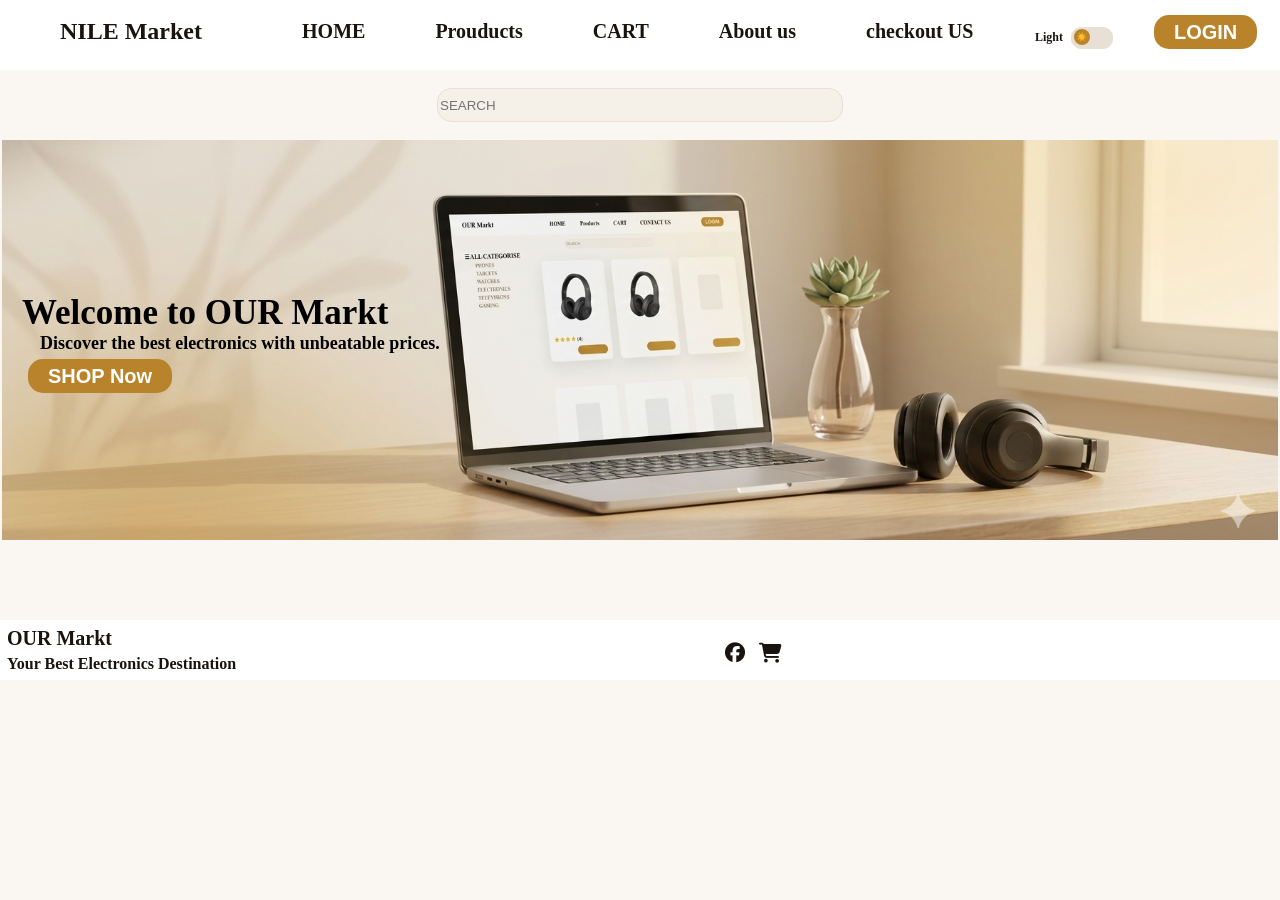
==== index.html @ 3ae1902d "Add files via upload" ====
<!DOCTYPE html>
<html lang="en" data-theme="light">
<head>
    <meta charset="UTF-8">
    <meta name="viewport" content="width=device-width, initial-scale=1.0">
    <title>HOME</title> 
    <link rel="stylesheet" href="global.css"/>
    <link rel="stylesheet" href="style.css"/>
    <link
      href="https://fonts.googleapis.com/css2?family=Playfair+Display:wght@700&family=DM+Sans:wght@400;500;600&display=swap"
      rel="stylesheet"
    />
    <link rel="stylesheet" href="https://cdnjs.cloudflare.com/ajax/libs/font-awesome/6.5.1/css/all.min.css">
    <style>
        :root {
  --bg: #faf7f2;
  --surface: #ffffff;
  --border: #e8e0d4;
  --accent: #b8832a;
  --accent-hover: #c8973a;
  --text: #1a1410;
  --muted: #8a7d6b;
  --error: #c0392b;
  --success: #2e7d32;
  --input-bg: #f5f0e8;
  --footer: #b8a990;
  --shadow: 0 20px 60px rgba(0, 0, 0, 0.1);
  --btn-text: #fff;
  --toggle-bg: #e8e0d4;
  --toggle-icon-x: 2px;
}

[data-theme="dark"] {
  --bg: #0f0f0f;
  --surface: #1a1a1a;
  --border: #2e2e2e;
  --accent: #c8973a;
  --accent-hover: #e0ab4a;
  --text: #f0ece4;
  --muted: #888;
  --error: #e05252;
  --success: #4caf7d;
  --input-bg: #111;
  --footer: #444;
  --shadow: 0 20px 60px rgba(0, 0, 0, 0.4);
  --btn-text: #0f0f0f;
  --toggle-bg: #2e2e2e;
  --toggle-icon-x: 26px;
}
.topbar {
  display: none;
}

.theme-toggle {
  display: flex;
  align-items: center;
  gap: 8px;
  cursor: pointer;
  margin-right: 15px;
  align-self: center;
  padding-top: 5px;
}

.theme-toggle span {
  font-size: 0.75rem;
  font-weight: bold;
  color: var(--text); 
}

.toggle-track {
  width: 40px;
  height: 20px;
  background: var(--toggle-bg);
  border-radius: 10px;
  position: relative;
  border: 1px solid var(--border);
}

.toggle-thumb {
  position: absolute;
  top: 1px;
  left: 2px;
  width: 16px;
  height: 16px;
  background: var(--accent);
  border-radius: 50%;
  transition: left 0.3s cubic-bezier(0.34, 1.56, 0.64, 1);
  display: flex;
  align-items: center;
  justify-content: center;
  font-size: 9px;
}


[data-theme="dark"] .toggle-thumb {
  left: 20px; 
}
    </style>
</head>
<body>
    <header>
        <div class="logo">
            <h2>NILE Market</h2>
        </div>
        <nav>
            <ul>
                <li><a href="index.html">HOME</a></li>
                <li><a href="products.html">Prouducts</a> </li>
                <li><a href="cart.html">CART</a> </li>
                <li><a href="teamInfo.html">About us</a> </li>
                <li><a href="checkout.html">checkout US</a> </li>
            </ul>
        </nav>
        <div class="btn">
            <button><a href="login.html">LOGIN</a></button>
        </div>
    </header>
            <input placeholder="SEARCH" type="text" class="search" id="SEARCH">
            <section class="hero">
        <div class="hero-content">
        <h1>Welcome to OUR Markt</h1>
        <p>Discover the best electronics with unbeatable prices.</p>
        <button class="shop-now"><a href="products.html">SHOP Now</a> </button>
        </div>
        <div class="hero-image">
        <!-- <img src="banner-image.png" alt="Special Offer"> -->
        </div>
        </section>
    <div class="content">
        
    </section>
    <section class="various-products" id="various-products">
        
    </section>

    
</div>
<footer class="foot">
    <div class="footer-top">
        <p><a href="index.html">OUR Markt</a> </p>
        <span> Your Best Electronics Destination </span>
    </div>
        <div class="socials">
         <i id="socfac" class="fa-brands fa-facebook"></i>
         <i id="soccert" class="fa-solid fa-cart-shopping"></i>

        </div>
    <div class="footer-divider">
    </div>
</footer>

<!--__________________________________________________________________________________________________________________________-->
    <script src="js file/script.js"></script>
    <script>
        (function () {
  const themeToggle = document.createElement("label");
  themeToggle.className = "theme-toggle";
  themeToggle.onclick = function() { toggleTheme(); };
  themeToggle.title = "Toggle theme";
  themeToggle.innerHTML = `
    <span id="theme-label">Light</span>
    <div class="toggle-track">
      <div class="toggle-thumb" id="toggle-thumb">☀️</div>
    </div>
  `;

  const btnContainer = document.querySelector("header .btn");
  if (btnContainer) {
    btnContainer.prepend(themeToggle); 
  }

  var html = document.documentElement;

  window.applyTheme = function (theme) {
    html.setAttribute("data-theme", theme);
    var lbl = document.getElementById("theme-label");
    var thm = document.getElementById("toggle-thumb");
    if (lbl) lbl.textContent = theme === "dark" ? "Dark" : "Light";
    if (thm) thm.textContent = theme === "dark" ? "🌙" : "☀️";
    localStorage.setItem("NileMarket-theme", theme);
  };

  window.toggleTheme = function () {
    var current = html.getAttribute("data-theme") || "light";
    applyTheme(current === "dark" ? "light" : "dark");
  };

  applyTheme(localStorage.getItem("NileMarket-theme") || "light");
})();
    </script>
</body>
</html>
---- global.css ----
*{
margin: 0;

}
/* ── LIGHT THEME (default) ── */
:root {
  --bg: #faf7f2;
  --surface: #ffffff;
  --border: #e8e0d4;
  --accent: #b8832a;
  --accent-hover: #c8973a;
  --text: #1a1410;
  --muted: #8a7d6b;
  --error: #c0392b;
  --success: #2e7d32;
  --input-bg: #f5f0e8;
  --footer: #b8a990;
  --shadow: 0 20px 60px rgba(0,0,0,0.1);
  --btn-text: #fff;
  --toggle-bg: #e8e0d4;
  --toggle-icon-x: 2px;
}

/* ── DARK THEME ── */
[data-theme="dark"] {
  --bg: #0f0f0f;
  --surface: #1a1a1a;
  --border: #2e2e2e;
  --accent: #c8973a;
  --accent-hover: #e0ab4a;
  --text: #f0ece4;
  --muted: #888;
  --error: #e05252;
  --success: #4caf7d;
  --input-bg: #111;
  --footer: #444;
  --shadow: 0 20px 60px rgba(0,0,0,0.4);
  --btn-text: #0f0f0f;
  --toggle-bg: #2e2e2e;
  --toggle-icon-x: 26px;
}

/* ── 
المفروض ده لما تحطه ف اي ملف هيديك نفس الالوان
---- style.css ----
:root{
     --bg: #faf7f2;
  --surface: #ffffff;
  --border: #e8e0d4;
  --accent: #b8832a;
  --accent-hover: #c8973a;
  --text: #1a1410;
  --muted: #8a7d6b;
  --error: #c0392b;
  --success: #2e7d32;
  --input-bg: #f5f0e8;
  --footer: #b8a990;
  --shadow: 0 20px 60px rgba(0,0,0,0.1);
  --btn-text: #fff;
  --toggle-bg: #e8e0d4;
  --toggle-icon-x: 2px;
}
body{
  
     display:grid;
    grid-template-rows:70px 70px  auto auto 60px;
    min-height:100%;
    grid-template-columns: auto 100px 100px;
    grid-template-areas: "header header header" "search search search" "hero hero hero" "sec sec sec" "foot foot foot";
    background-color: var(--bg);
}
header{
grid-area: header;
display: grid;
grid-template-areas: "logo nav nav nav nav btn btn";
background-color: var(--surface);

}
header .logo{
   grid-area: logo;
   padding-top: 18px;
   padding-left: 60px;
}
.logo h2{
color: var(--text); 
    transition: color 0.3s ease;
}
nav ul{
    list-style: none;
    display: flex;
    justify-content: center;
    grid-area: nav;
   padding-top: 20px;

}
nav ul li a{
    padding-left: 35px;
    padding-right: 35px;
    text-decoration: none;
    color: var(--text);
    font-size: 20px;
    font-weight: bolder;
    transition: all .3s;
}
nav ul li a:hover{
 color: var(--accent-hover);
 font-size: 23px;
}
.btn {
    grid-area: btn;
    margin-left: 10px;
    display: flex;
    /* align-items: center; */
}
.btn button{
    margin-top: 10px;
    height: 30px;
    border: none;
    background-color: transparent;
   padding-top: 11px;
   margin-left: 20px;

}
.btn button a{
    font-weight: bolder;
    font-size: 20px;
    text-decoration: none;
    color: var(--btn-text);
    background-color: var(--accent);
    padding:6px 20px ;
       border-radius: 15px;

    transition: all .3s ;
}
.btn button a:hover{
    background-color: var(--accent-hover);
    font-size: 23px;

}
.logo{
    grid-area: Logo;
}
nav{
    grid-area: nav;
}

/*______________________________________________________________________________________________________________________________*/
.search{
    width: 400px;
    height: 30px;
    margin-top: 20px;
    grid-area: search;
    border-radius: 14px;
    margin: auto;
    transition: all .3s ease;
    background-color: var(--input-bg);
    color: var(--muted);
    border: 1px solid var(--border);
    
}
 .search:focus{
    width: 430px;
    outline: none;
    border-color: var(--accent);
} 
.hero{
    grid-area: hero;
    background-image: url(../banner-image.png);
    background-position: center;
    background-size: cover;
    height: 400px;
    display: flex;
    justify-content: start;
    align-items: center;
    margin: 0 2px 20px 2px;

}
.hero .hero-content{
z-index: 2;
padding-left: 20px;
}
.hero .hero-content h1{
    font-weight: bold;
    font-size: 35px;
}
.hero .hero-content p{
    font-size: 18px;
    font-weight: bolder;
    padding-left: 18px;
}
.hero .hero-content button{
        border: none;
       background-color: transparent;
    height: 30px;
    width: auto;
   padding-top: 11px;

}
.hero .hero-content a{
           border-radius: 15px;
           font-weight: bolder;
            font-size: 20px;
         text-decoration: none;
         color: var(--btn-text);
         background-color: var(--accent);
         transition: all .3s ;
         padding: 6px 20px;
}
.hero .hero-content a:hover{
        background-color: var(--accent-hover);
         font-size: 23px;
}


.content{
    grid-area: sec;
    display: grid;
    grid-template-areas: "prod prod prod";
    grid-template-columns: 350px auto;
}
.various-products{
    grid-area: prod;
    display: grid;
    grid-template-columns: repeat(auto-fit,minmax(240px,1fr));
    gap:30px;
    padding: 20px 40px 40px 20px;
    max-width: 1400px; 
    margin: 0 auto;
}

.various-products .card{
    width: auto;
    height: auto;
    max-width: 350px;
    padding: 20px;
    border-radius:15px;
    background-color: var(--surface);
    border: 1px solid rgba(0,0,0,0.05);
    box-shadow: var(--shadow);
   transition: all 0.4s cubic-bezier(0.175, 0.885, 0.32, 1.275);
    display: flex;
    flex-direction: column;
}
.various-products .card:hover{
    z-index: 10;
    transform: translateY(-10px) scale(1.02);
    box-shadow: 0 40px 80px rgba(0,0,0,0.12);

}
.various-products .card img{
    width: 100%;
    height: 180px;
    object-fit: contain;
}
.card .name{
    font-weight: 600;
    font-size: 16px;
    margin-bottom: 8px;
    line-height: 1.2;
    color: var(--text);
}
.card .rating{
    width: 80%;
    padding: 5px 5px 5px 0px;
    font-weight: bolder;
    color: var(--muted);
}
.details{
    display: flex;
    justify-content: space-between;
    align-items: center;
    margin-top: auto;
}
.card .details .price{
    font-weight: bold;
    font-size: 20px;
    margin-top: 14px;
    color: var(--accent);
}
.card .details .price span{
    padding-left: 2px;
}
.card .details .add-to-cart{
        font-weight: bolder;
        font-size: 16px;
        color: var(--btn-text);
       background-color: var(--accent);
        padding:6px 20px ;
        border: none;
       transition: all .3s ;
       border-radius: 15px;
       margin-top: 10px;

}
.card .details .add-to-cart:hover{
        background-color: var(--accent-hover);
         font-size: 17px;
         cursor: pointer;

}

.foot{
    grid-area: foot;
      height: 100%;
      width: 100%;
      background-color: var(--surface);
      display: grid;
      grid-template-rows: auto ;
      grid-template-columns: auto auto auto;
      grid-template-areas: "logo social final";
}
.foot .footer-top{
    grid-area: logo;
    padding-left: 7px;
    margin-top: auto;
    margin-bottom: auto;

}
.foot .footer-top p a{
    text-decoration: none;
    color: var(--text);
    font-weight: bold;
    font-size: 20px;
}
.foot .footer-top  span{
    display: block;
    font-weight: bolder;
    color: var(--text);
    margin-top: 5px;
}

.foot .socials{
    grid-area: social;

    margin: auto;

}
.foot .socials i{
    padding-top: 6px;
    margin-right: 10px;
    color: var(--text);
    font-size: 20px;
}

.foot .footer-divider{
    grid-area: final;
    /* margin-top: auto;
    margin-bottom: auto; */
    margin: auto;
}
.foot .footer-divider p{
    font-size: 18px;
    font-weight: bold;
    color: var(--text);
}

#socfac , #soccert{
    cursor: pointer;
}
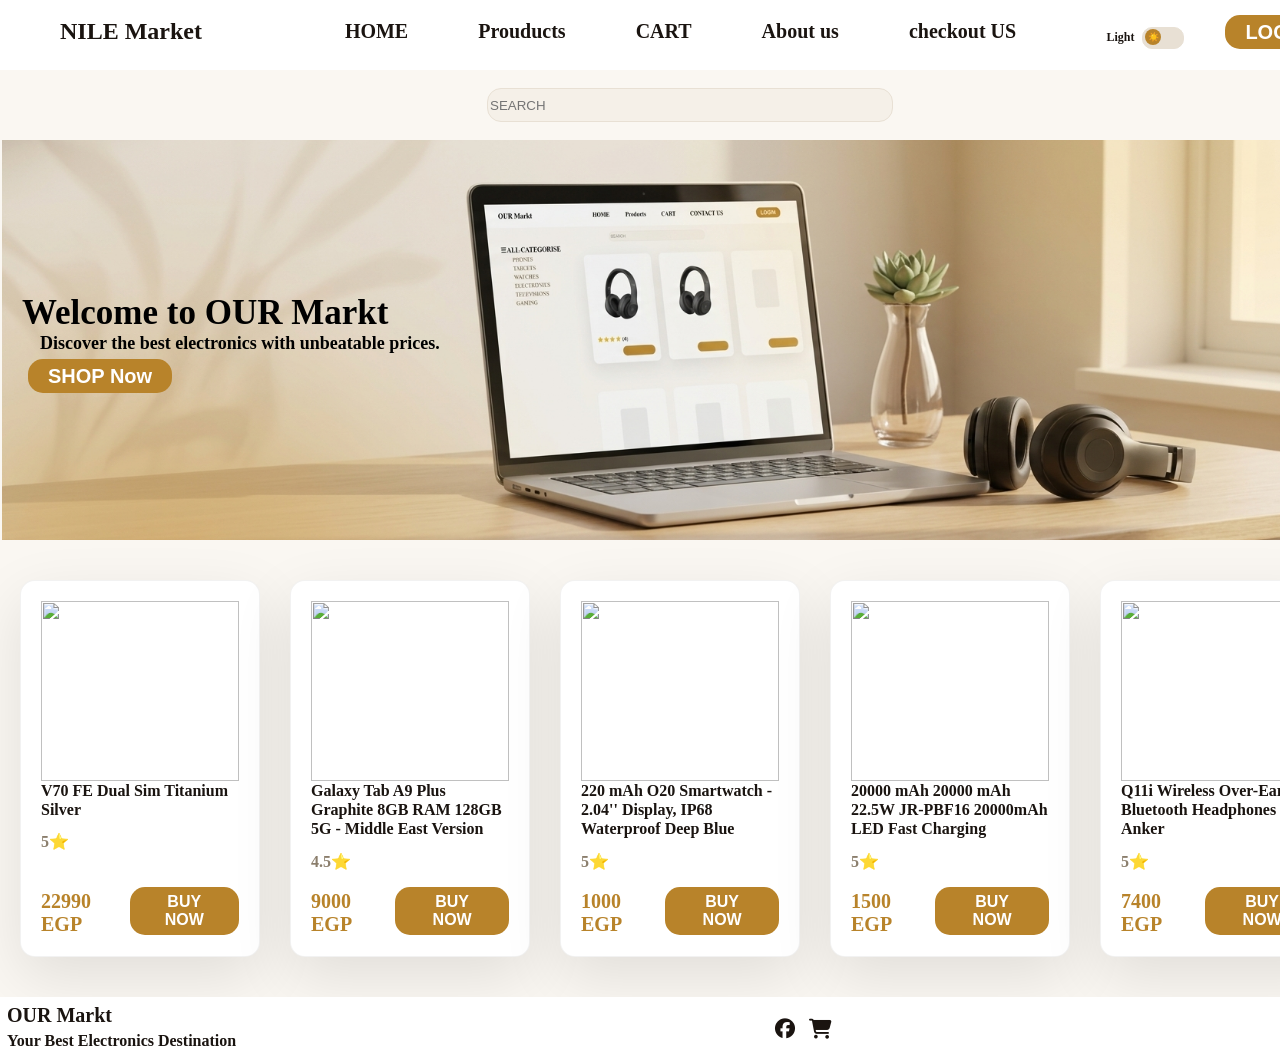
==== commit caf9732f: "Update index.html" ====
--- a/index.html
+++ b/index.html
@@ -150,7 +150,7 @@
 </footer>
 
 <!--__________________________________________________________________________________________________________________________-->
-    <script src="js file/script.js"></script>
+    <script src="script.js"></script>
     <script>
         (function () {
   const themeToggle = document.createElement("label");
@@ -189,4 +189,4 @@
 })();
     </script>
 </body>
-</html>+</html>
--- a/style.css
+++ b/style.css
@@ -120,7 +120,7 @@
 } 
 .hero{
     grid-area: hero;
-    background-image: url(../banner-image.png);
+    background-image: url(banner-image.png);
     background-position: center;
     background-size: cover;
     height: 400px;
